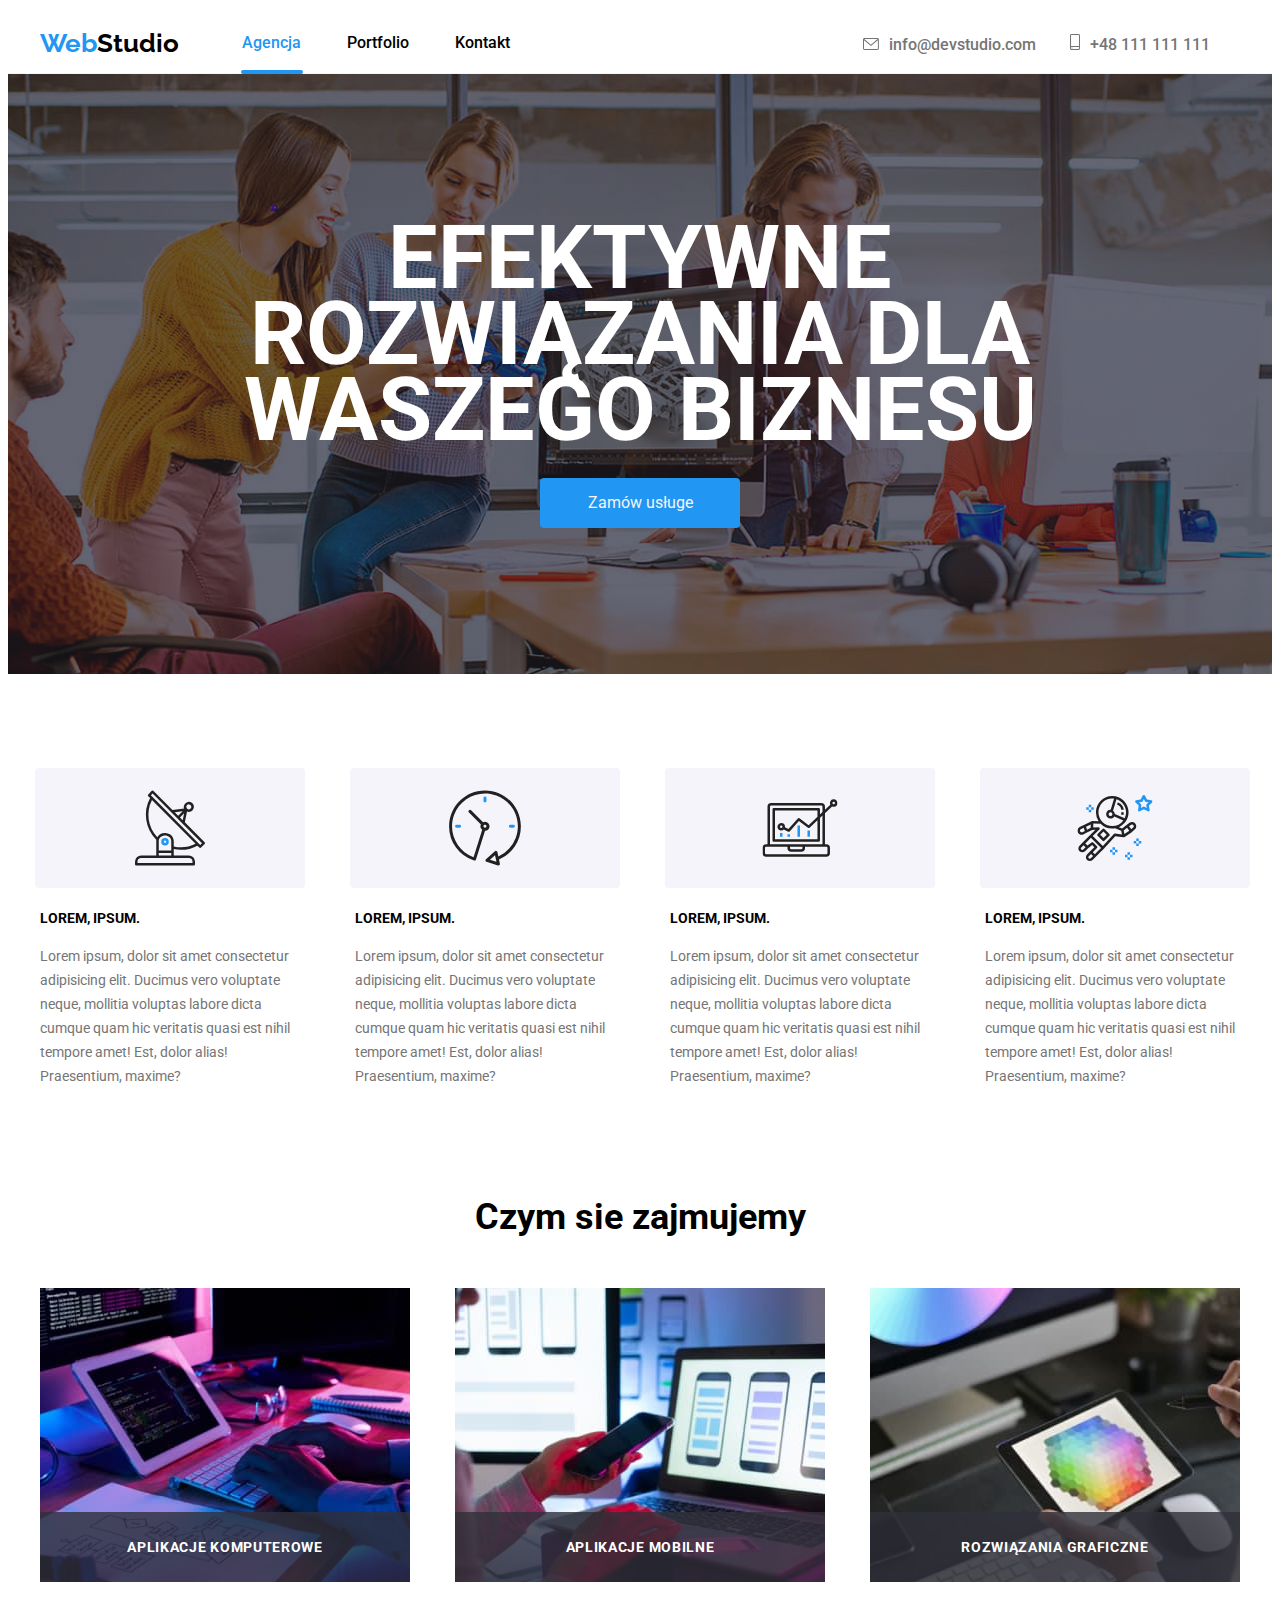
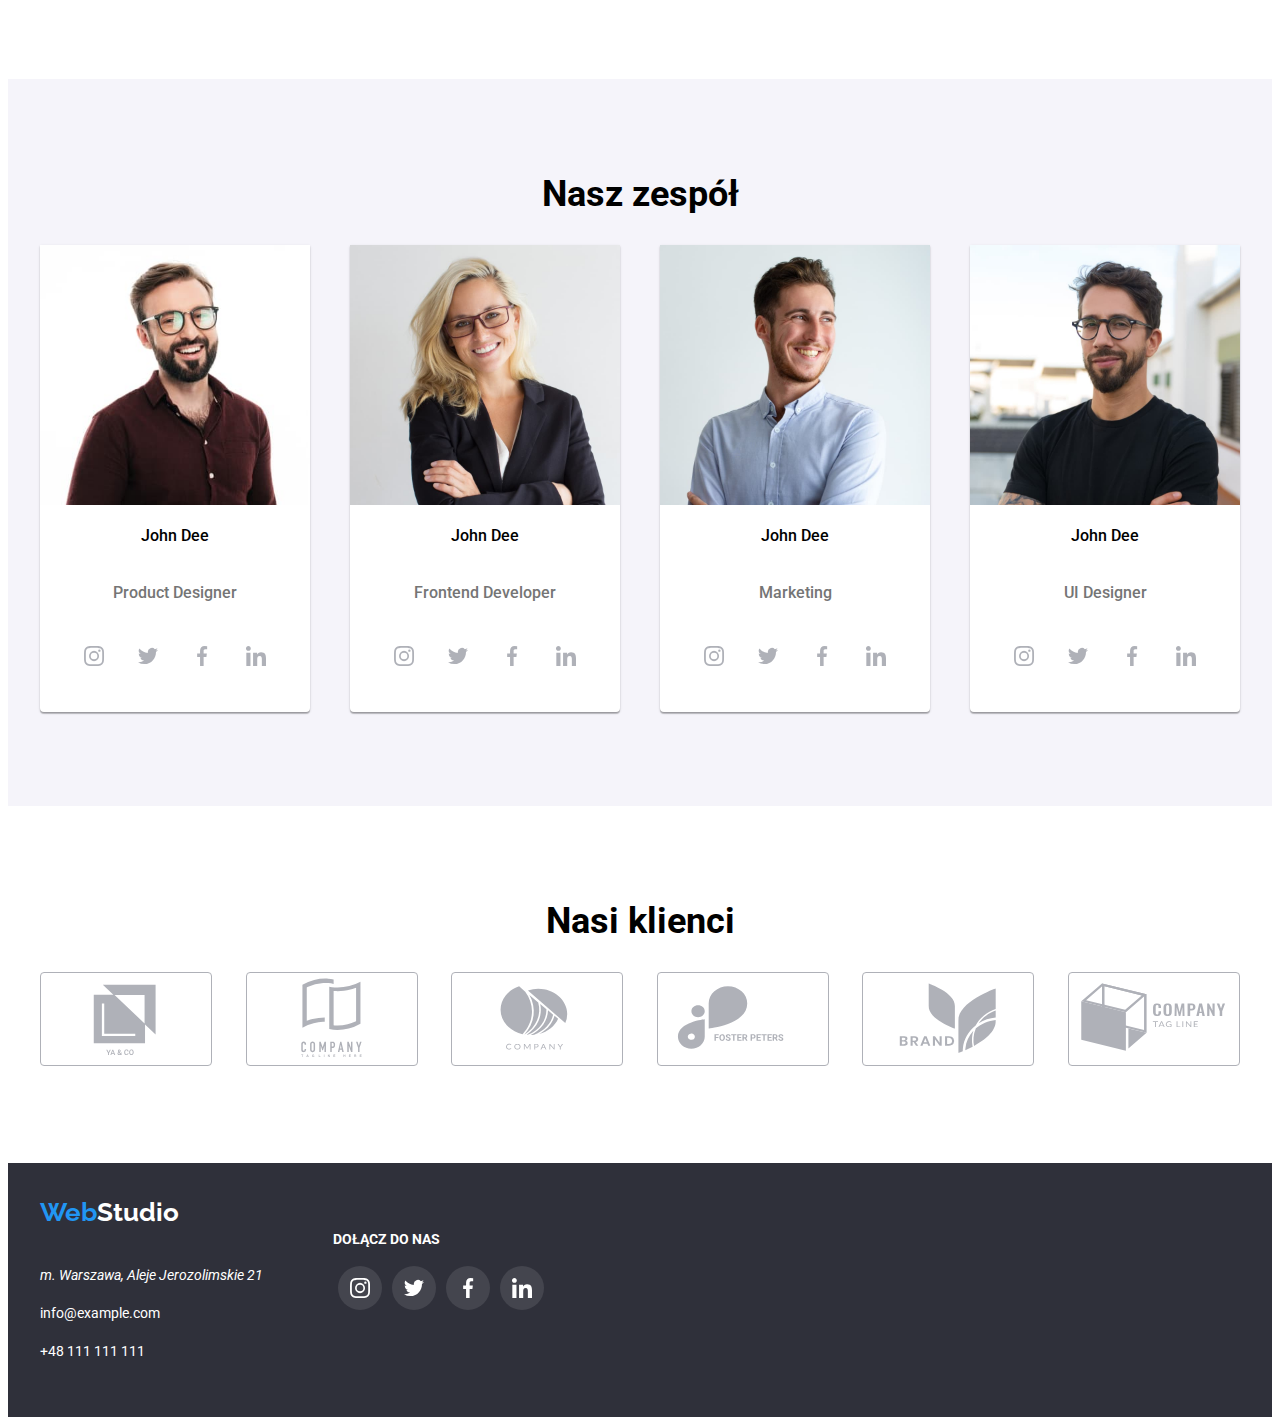
==== index.html @ cbc731ed "first time" ====
<!DOCTYPE html><!--Format Pliku dla wyszukiwarki-->
<html lang="pl">
    <head>
        <title>Studio</title><!--Tytuł Strony-->
        <meta charset="utf-8"/><!--System kodowania-->
        <meta name="description" content="Zadanie domowe"/><!--Opis strony-->
        <meta name="keywords" content="homework, goit, fullstack, developer"/><!--Słowa klucz-->
        <link rel="stylesheet" href="https://cdnjs.cloudflare.com/ajax/libs/modern-normalize/1.1.0/modern-normalize.min.css" integrity="sha512-wpPYUAdjBVSE4KJnH1VR1HeZfpl1ub8YT/NKx4PuQ5NmX2tKuGu6U/JRp5y+Y8XG2tV+wKQpNHVUX03MfMFn9Q==" crossorigin="anonymous" referrerpolicy="no-referrer" />
        <link rel="stylesheet" href="./css/style.css"/>
        <link rel="preconnect" href="https://fonts.googleapis.com">
        <link rel="preconnect" href="https://fonts.gstatic.com" crossorigin>
        <link href="https://fonts.googleapis.com/css2?family=Raleway:wght@700&family=Roboto:wght@400;500;700;900&display=swap" rel="stylesheet">
    </head>
    <body> 
        <header><!--Nagłówek-->
            <div class="container header">
                <a class="box" href="https://bgal23.github.io/goit-markup-hw-06/"><h4 class="logo"><span class="blue">Web</span>Studio</h4></a><!--Główny link-->
                <nav><!--Nawigacja do podstron-->
                    <ul class="box">
                        <li class="item special"><a class="link" href="https://bgal23.github.io/goit-markup-hw-06/">Agencja</a></li>
                        <li class="item"><a class="link" href="./portfolio.html">Portfolio</a></li>
                        <li class="item"><a class="link" href="./kontakt.html">Kontakt</a></li>
                    </ul>
                </nav>
                <div class="box-right">
                    <span><a class="link-2" href="mailto:info@devstudio.com"><svg width="16px" height="12px"><use href="./images/icons.svg#icon-envelope"></use>
                    </svg>info@devstudio.com</a></span><!--Mail-->
                    <span><a class="link-2" href="tel:+48111111111"><svg width="10px" height="16px"><use href="./images/icons.svg#icon-smartphone"></use></svg>+48 111 111 111</a></span><!--Telefon-->
                </div>
            </div>
        </header>
        <main><!--Główna-->
        <section class="section-first"><!--Dzieli strone na sekcje-->
            <div class="container">
                <h1 class="item">EFEKTYWNE ROZWIĄZANIA DLA WASZEGO BIZNESU</h1>
                <button class="order" type="button" data-modal-open>Zamów usługe</button><!--Przycisk-->
            </div>
        </section>
        <section class="section-second">
            <div class="container">
                <ul class="box">
                    <li><svg class="icon" viewBox="0 0 100 160 "><use href="./images/icons.svg#icon-antenna"></use></svg><h4 class="font">Lorem, ipsum.</h4><p class="item">Lorem ipsum, dolor sit amet consectetur adipisicing elit. Ducimus vero voluptate neque, mollitia voluptas labore dicta cumque quam hic veritatis quasi est nihil tempore amet! Est, dolor alias! Praesentium, maxime?</p></li>
                    <li><svg class="icon" viewBox="0 0 100 160 "><use href="./images/icons.svg#icon-clock"></use></svg><h4 class="font">Lorem, ipsum.</h4><p class="item">Lorem ipsum, dolor sit amet consectetur adipisicing elit. Ducimus vero voluptate neque, mollitia voluptas labore dicta cumque quam hic veritatis quasi est nihil tempore amet! Est, dolor alias! Praesentium, maxime?</p></li>
                    <li><svg class="icon" viewBox="0 0 100 160 "><use href="./images/icons.svg#icon-diagram"></use></svg><h4 class="font">Lorem, ipsum.</h4><p class="item">Lorem ipsum, dolor sit amet consectetur adipisicing elit. Ducimus vero voluptate neque, mollitia voluptas labore dicta cumque quam hic veritatis quasi est nihil tempore amet! Est, dolor alias! Praesentium, maxime?</p></li>
                    <li><svg class="icon" viewBox="0 0 100 160 "><use href="./images/icons.svg#icon-astronaut"></use></svg><h4 class="font">Lorem, ipsum.</h4><p class="item">Lorem ipsum, dolor sit amet consectetur adipisicing elit. Ducimus vero voluptate neque, mollitia voluptas labore dicta cumque quam hic veritatis quasi est nihil tempore amet! Est, dolor alias! Praesentium, maxime?</p></li>
                </ul>
            </div>
        </section>
        <section class="section-third">
            <div class="container">
                <h2 class="big-font">Czym sie zajmujemy</h2>
                <ul class="box">
                    <li class="item"><img src="./images/img1.1.jpg" width="370" height="294" alt="keboard"><div class="label">Aplikacje Komputerowe</div></li><!--Zdjęcia-->
                    <li class="item"><img src="./images/img1.2.jpg" width="370" height="294" alt="phone"><div class="label">Aplikacje Mobilne</div></li>
                    <li class="item"><img src="./images/img1.3.jpg" width="370" height="294" alt="tablet"><div class="label">Rozwiązania graficzne</div></li>
                </ul>
            </div>
        </section>
        <section class="section-fourth">
            <div class="box-top container">
                <h2 class="big-font">Nasz zespół</h2>
                <ul class="box-bottom container">
                    <li class="item"><img src="./images/img2.1.jpg" width="270" height="260" alt="man"><h4 class="font">John Dee</h4><p>Product Designer</p><div><svg class="icon" width="44px" height="44px"><use href="./images/icons.svg#icon-instagram"></use></svg><svg class="icon" width="44px" height="44px"><use href="./images/icons.svg#icon-twitter"></use></svg><svg class="icon" width="44px" height="44px"><use href="./images/icons.svg#icon-facebook"></use></svg><svg class="icon" width="44px" height="44px"><use href="./images/icons.svg#icon-linkedin"></use></svg></div></li>
                    <li class="item"><img src="./images/img2.2.jpg" width="270" height="260" alt="woman"><h4 class="font">John Dee</h4><p>Frontend Developer</p><div><svg class="icon" width="44px" height="44px"><use href="./images/icons.svg#icon-instagram"></use></svg><svg class="icon" width="44px" height="44px"><use href="./images/icons.svg#icon-twitter"></use></svg><svg class="icon" width="44px" height="44px"><use href="./images/icons.svg#icon-facebook"></use></svg><svg class="icon" width="44px" height="44px"><use href="./images/icons.svg#icon-linkedin"></use></svg></div></li>
                    <li class="item"><img src="./images/img2.3.jpg" width="270" height="260" alt="man"><h4 class="font">John Dee</h4><p>Marketing</p><div><svg class="icon" width="44px" height="44px"><use href="./images/icons.svg#icon-instagram"></use></svg><svg class="icon" width="44px" height="44px"><use href="./images/icons.svg#icon-twitter"></use></svg><svg class="icon" width="44px" height="44px"><use href="./images/icons.svg#icon-facebook"></use></svg><svg class="icon" width="44px" height="44px"><use href="./images/icons.svg#icon-linkedin"></use></svg></div></li>
                    <li class="item"><img src="./images/img2.4.jpg" width="270" height="260" alt="man"><h4 class="font">John Dee</h4><p>UI Designer</p><div><svg class="icon" width="44px" height="44px"><use href="./images/icons.svg#icon-instagram"></use></svg><svg class="icon" width="44px" height="44px"><use href="./images/icons.svg#icon-twitter"></use></svg><svg class="icon" width="44px" height="44px"><use href="./images/icons.svg#icon-facebook"></use></svg><svg class="icon" width="44px" height="44px"><use href="./images/icons.svg#icon-linkedin"></use></svg></div></li>
                </ul>
            </div>
        </section>
        <section>
            <div class="container section-4">
                <h2 class="big-font">Nasi klienci</h2>
                <ul class="box">
                    <li><svg class="icon" width="170" height="92"><use href="./images/icons.svg#icon-Logo-1"></use></svg></li>
                    <li><svg class="icon" width="170" height="92"><use href="./images/icons.svg#icon-Logo-2"></use></svg></li>
                    <li><svg class="icon" width="170" height="92"><use href="./images/icons.svg#icon-Logo-3"></use></svg></li>
                    <li><svg class="icon" width="170" height="92"><use href="./images/icons.svg#icon-Logo-4"></use></svg></li>
                    <li><svg class="icon" width="170" height="92"><use href="./images/icons.svg#icon-Logo-5"></use></svg></li>
                    <li><svg class="icon" width="170" height="92"><use href="./images/icons.svg#icon-Logo-6"></use></svg></li>
                </ul>
            </div>
        </section>
        </main>
        <footer><!--Stopka-->
            <div class="footer container">
                <div>
                    <h4 class="logo"><span class="blue">Web</span>Studio</h4>
                    <address><p>m. Warszawa, Aleje Jerozolimskie 21</p></address><!--Adres-->
                    <p>info@example.com</p>
                    <p>+48 111 111 111</p>
                </div>
                <div class="box">
                    <h5 class="font">DOŁĄCZ DO NAS</h5>
                    <ul class="item">
                        <li><svg class="icon" width="44px" height="44px"><use href="./images/icons.svg#icon-instagram"></use></svg></li>
                        <li><svg class="icon" width="44px" height="44px"><use href="./images/icons.svg#icon-twitter"></use></svg></li>
                        <li><svg class="icon" width="44px" height="44px"><use href="./images/icons.svg#icon-facebook"></use></svg></li>
                        <li><svg class="icon" width="44px" height="44px"><use href="./images/icons.svg#icon-linkedin"></use></svg></li>
                    </ul>
                </div>
            </div>
        </footer>
        <div class="backdrop is-hidden" data-modal>
            <div class="modal scale">
                <button class="btm" type="button" data-modal-close><b>✕</b></button>
            </div>
        </div>
        <script src="./js/modal.js"></script>
    </body>
</html>
---- css/style.css ----
:root {
    --black-color: #000000;
    --white-color: #ffffff;
    --dark-color: #2F303A;
    --blue-color: #2196F3;
    --grey-color: #757575;
    --light-color: #F5F4FA;
    --light2-color: #AFB1B8;
} 
body {
    color: var(--grey-color);
    font-family: 'Roboto', sans-serif;
    font-size: 14px;
    font-weight: 400;
    line-height: 16px;
}

header {
    background-color: var(--white-color);
    font-weight: 500;
    color: var(--black-color);
    font-size: 16px;
    height: 80px;
}
footer {
    background: var(--dark-color);
    color: var(--white-color);
    line-height: 1.5rem;
    display: flex;
    flex-direction: column;
}
.logo {
    font-family: 'Raleway';
    font-weight: 700;
    font-size: 26px;
    line-height: 1.9375rem;
}
.logo .blue {
    color:  var(--blue-color);
}
.section-first {
    background-image: linear-gradient(rgba(47, 48, 58, 0.4),rgba(47, 48, 58, 0.4)), url(../images/background.jpg);
    background-repeat: no-repeat;
    background-position: 50%;
    background-size: 1600px;
    color: var(--white-color);
    font-weight: 900;
    font-size: 44px;
    line-height: 4.75rem;
    display: flex;
    flex-direction: column;
    justify-content: center;
    height: 600px;
    margin: auto;
    text-align: center;
    border-top: 1px solid var(--light-color);
}    
.section-first .item {
    max-width: 900px;
    margin: 100px auto 0;
}
.section-second .font{
    color: var(--black-color);
    font-weight: 700;
    text-transform: uppercase;
    padding: 0 30px 0;
}
.section-second .item {
    line-height: 1.5rem;
    padding: 0 30px;
}
.section-second .icon {
    width: 270px;
    height: 120px;
    margin-left: 25px;
    background-color: var(--light-color);
    border-radius: 4px;
} 
.section-third .big-font {
    font-weight: 700;
    font-size: 36px;
    line-height: 2.625rem;
    color: var(--black-color);
    display: flex;
    justify-content: center;
    align-items: center;
    margin: 50px;
}
.section-fourth {
    background: var(--light-color);
    font-weight: 500;
    font-size: 16px;
    line-height: 1.1875rem;
}
.section-fourth .big-font {
    font-weight: 700;
    font-size: 36px;
    line-height: 2.625rem;
    color: var(--black-color);
    display: flex;
    justify-content: center;
    align-items: center;
    margin-top: 94px;
}
.section-fourth .font {
    font-weight: 500;
    color: var(--black-color);
}
.section-4 .big-font {
    font-weight: 700;
    font-size: 36px;
    line-height: 2.625rem;
    color: var(--black-color);
    display: flex;
    justify-content: center;
    align-items: center;
    margin-top: 94px;
}
.section-4 .box {
list-style-type: none;
display: flex;
justify-content: space-between;
padding: 0;
margin-bottom: 94px;
}
.section-4 .icon {
    border: 1px solid var(--light2-color);
    fill: var(--light2-color);
    border-radius: 4px;
    cursor: pointer;
}
.section-4 .icon:hover {
    border: 1px solid var(--blue-color);
    fill: var(--blue-color);
}
.section-fifth {
    font-size: 16px;
    line-height: 1.875rem;
}
.section-fifth .font{
    font-weight: 700;
    font-size: 18px;
    line-height: 2.25rem;
    color:  var(--black-color);
    margin: 20px 0 0 30px;

}
.section-fifth .font-2{
    margin-left: 30px;
    margin:0 0 20px 30px;
}
a {
    text-decoration: none;
    color: var(--black-color);
}
.special a {
    color: var(--blue-color);
}
.link:hover {
    color: var(--blue-color);
}
.link-2 {
    color: var(--grey-color);
    margin-right: 30px;
    fill: var(--grey-color);
}
.link-2 > svg {
    margin-right: 10px;
}
.link-2:hover {
    color: var(--blue-color);
    fill: var(--blue-color);
}
button {
    background: var(--light-color);
    color: var(--black-color);
    cursor: pointer;
    font-weight: 500px;
    font-size: 16px;
    border-radius: 4px;
    border: none;
    font-family: 'Roboto', sans-serif;
    line-height: 1.625rem;
}
button:hover {
    background: var(--blue-color);
    color: var(--light-color);
}
.order {
    background: var(--blue-color);
    color: var(--light-color);
    width: 200px;
    min-height: 50px;
    margin: 30px auto 100px;
}
.container {
    width: 1200px;
    margin: 0 auto;
}
.header {
    display: flex;
    align-items: center;
    margin-top: -15px;
}
.header .box {
    display: flex;
    list-style-type: none;
}
.header .box-right {
    margin-left: auto;
}
.item {
    padding: 0 23px 0;
}
.special a::after {
    content: "";
    position: absolute;
    width: 62px;
    margin-top: 35px;
    margin-left: -60px;
    height: 4px;
    background-color: var(--blue-color);
    border-radius: 2px;
}
.section-second .box {
    display: flex;
    justify-content: space-between;
    align-items: flex-start;
    margin: 94px -30px 94px;
    list-style-type: none;
    padding: 0;
}
.section-third .box { 
    display: flex;
    justify-content: space-between;
    list-style-type: none;
    padding: 0;
    margin-bottom: -70px;
}
.section-third .item {
    padding: 0;
}
.section-third .label {
    position: relative;
    display: flex;
    justify-content: center;
    align-items: center;
    text-transform: uppercase;
    font-weight: 700;
    line-height: 16px;
    letter-spacing: .05em;
    background-color: rgba(47, 48, 58, 0.8);
    width: 370px;
    height: 70px;
    top: -73px;
    color: var(--white-color);
}
.section-fourth .box-top {
    display: flex;
    flex-direction: column;
    margin-top: 94px;
    padding-bottom: 94px;
}
.section-fourth .box-bottom {
    display: flex;
    justify-content: space-between;
    padding: 0;
}
.box-bottom .icon {
    margin: 16px 5px 30px;
    background-color: transparent;
    fill: var(--light2-color);
    cursor: pointer;
}
.box-bottom .icon:hover {
    background-color: var(--blue-color);
    fill: var(--white-color);
    border-radius: 22px;
}
.section-fourth .item {
    padding: 0;
    display: flex;
    flex-direction: column;
    align-items: center;
    background-color: var(--white-color);
    box-shadow: 0px 1px 3px rgba(0, 0, 0, 0.12), 0px 1px 1px rgba(0, 0, 0, 0.14), 0px 2px 1px rgba(0, 0, 0, 0.2);
    border-radius: 0px 0px 4px 4px;
}
.footer {
    display: flex;
    justify-content: flex-start;
    padding-bottom: 40px;
}
.footer .font {
    font-weight: 700;
    font-size: 14px;
    line-height: 16px;
    margin-bottom: 5px;
}
.footer .box {
    display: flex;
    flex-direction: column;
    margin-left: 70px;
    justify-content: center;
}
.footer .item {
    list-style-type: none;
    display: flex;
    padding: 0;
}
.footer .icon {
    fill: var(--white-color);
    background-color: rgba(255, 255, 255, 0.1);
    border-radius: 22px;
    margin: 0 5px 0;
    cursor: pointer;
}
.footer .icon:hover {
    fill: var(--white-color);
    background-color: var(--blue-color);
    border-radius: 22px;
}
.box-portfolio {
    display: flex;
    flex-direction: column;
    border-top: 1px solid var(--light-color);
    padding: 100px 0 0 ;
}
.box-buttons {
    width: 545px;
    display: flex;
    justify-content: space-between;
    height: 38px;
}
.box-buttons button {
    padding: 0 22px 0;
}
.box-buttons button:hover {
    box-shadow: 0px 3px 1px rgba(0, 0, 0, 0.1), 0px 1px 2px rgba(0, 0, 0, 0.08), 0px 2px 2px rgba(0, 0, 0, 0.12);
}
.box-buttons button:focus {
    box-shadow: inset 1px 1px 5px rgba(0, 0, 0, 0.1), 1px 1px 5px rgba(0, 0, 0, 0.1), 0 0 0 rgba(0, 0, 0, 0.12);
}
.section-fifth .box {
    margin: 50px auto 94px;
    display: flex;
    justify-content: space-between;
    flex-wrap: wrap;
    list-style-type: none;
    padding: 0;
}
.section-fifth .item {
    padding: 0;
    border: 1px solid var(--light-color);
    display: flex;
    flex-direction: column;
    margin-bottom: 30px;
    align-items: flex-start;
    cursor: pointer;
}
.section-fifth .item:hover {
    box-shadow: 0px 1px 1px rgba(0, 0, 0, 0.12), 0px 4px 4px rgba(0, 0, 0, 0.06), 1px 4px 6px rgba(0, 0, 0, 0.16);
}
.item .note-box {
    position:absolute;
    width: 370px;
    height: 294px;
    overflow: hidden;
}
.item .note {
    position: absolute;
    width: 370px;
    height: 294px;
    background-color: var(--blue-color);
    border-radius: 3px;
    opacity: 0.9;
    transform: translateY(100%);
    transition: 0.25s cubic-bezier(0.4, 0, 0.2, 1);
    color: var(--white-color);
    font-size: 18px;
    font-weight: 400;
    padding: 23px 45px 45px 23px;
    font-family: 'Roboto', sans-serif;
}
.item:hover .note {
    transform: translateY(0);
}
.backdrop {
    position: fixed;
    height: 100%;
    width: 100%;
    top: 0%;
    right: 0%;
    animation: backdropOpen 1s forwards 1 ease-in-out;
}
.modal {
    position: fixed;
    height: 581px;
    width: 528px;
    top: 19%;
    right: 34%;
    background-color:var(--white-color);
    box-shadow: 0px 1px 3px rgba(0, 0, 0, 0.12), 0px 1px 1px rgba(0, 0, 0, 0.14), 0px 2px 1px rgba(0, 0, 0, 0.2);
    border-radius: 4px;
    animation: modalOpen 1s forwards 1 ease-in-out;
}
.btm {
    position: relative;
    right: -93%;
    top: 6px;
    width: 30px;
    height: 30px;
    border-radius: 15px;
}
.is-hidden {
    opacity: 0;
    visibility: hidden;
    pointer-events: none;
}
@keyframes backdropOpen {
    0% {
        background-color: transparent;
    }
    100% {
        background-color:rgba(0, 0, 0, 0.4);
    }
}
@keyframes modalOpen {
    0% {
        transform: scale(0);
        background-color: transparent;
    }
    100% {
        transform: scale(1);
    }
}
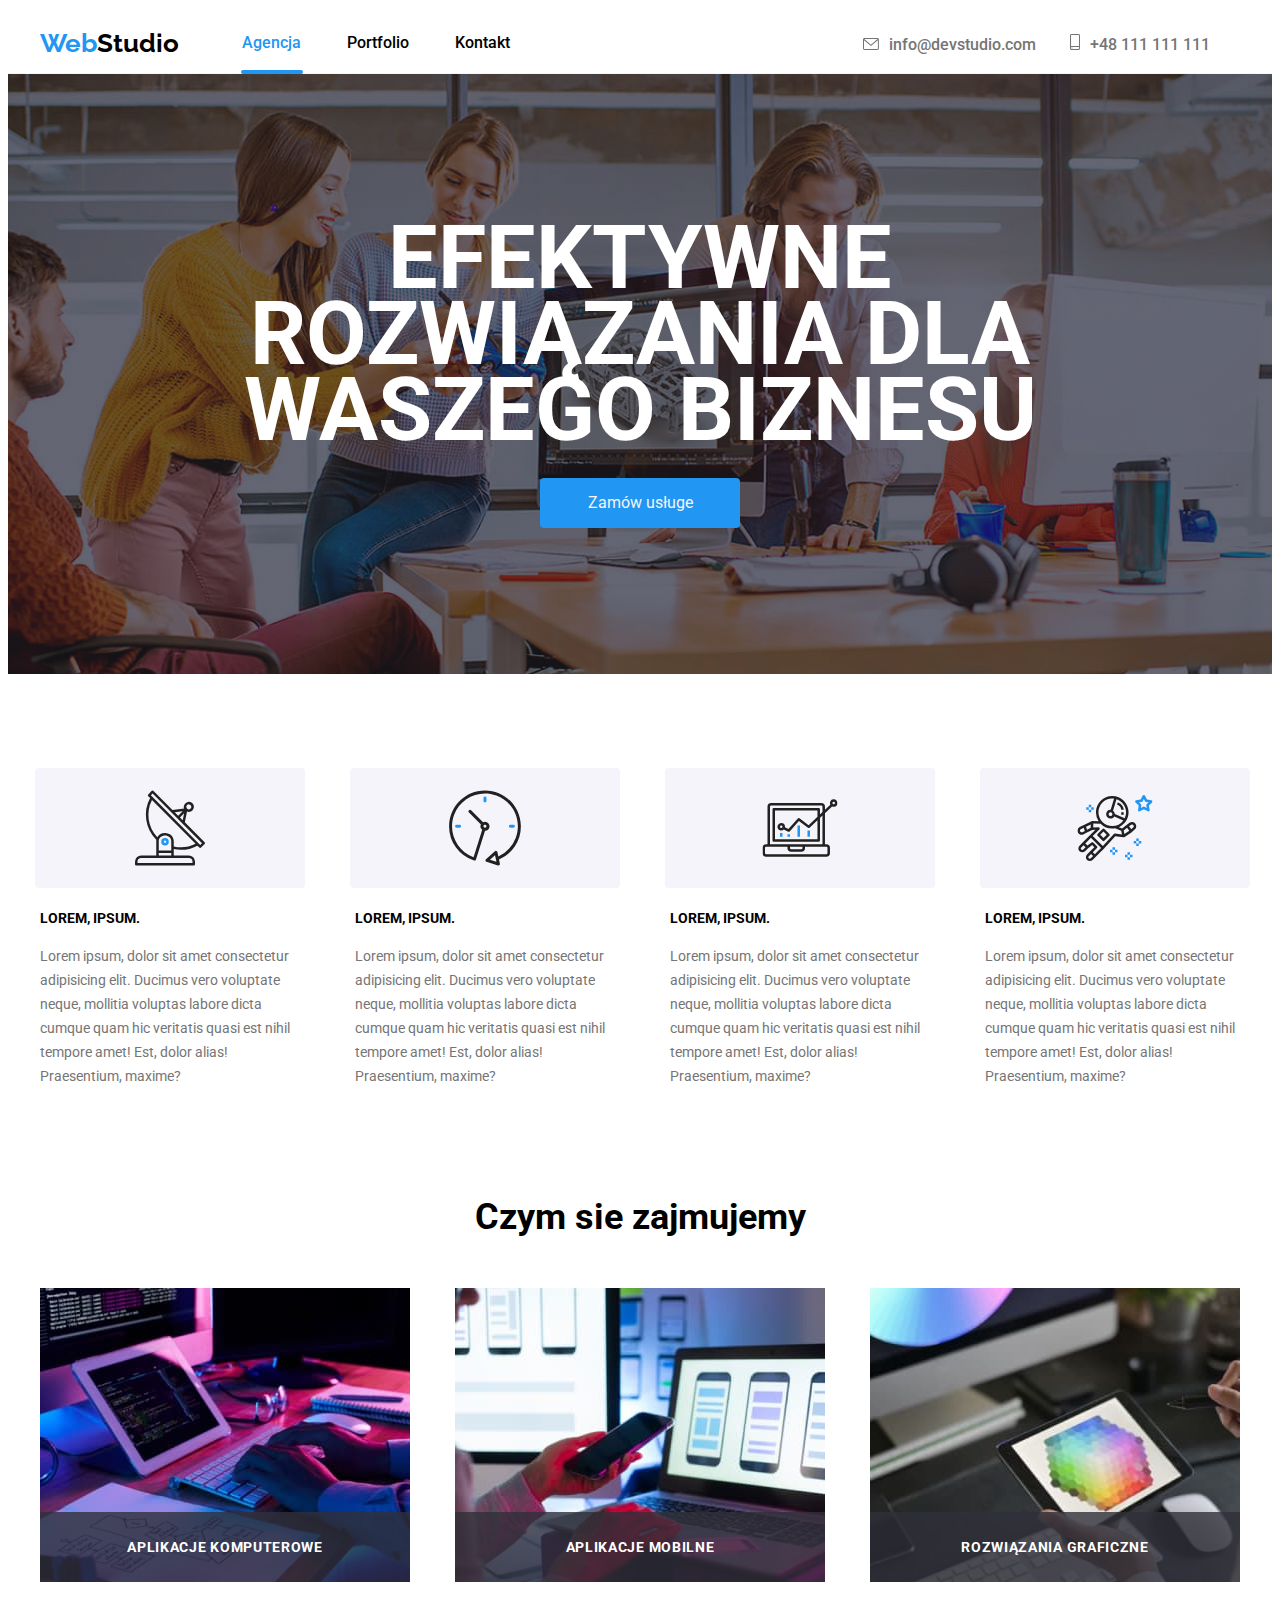
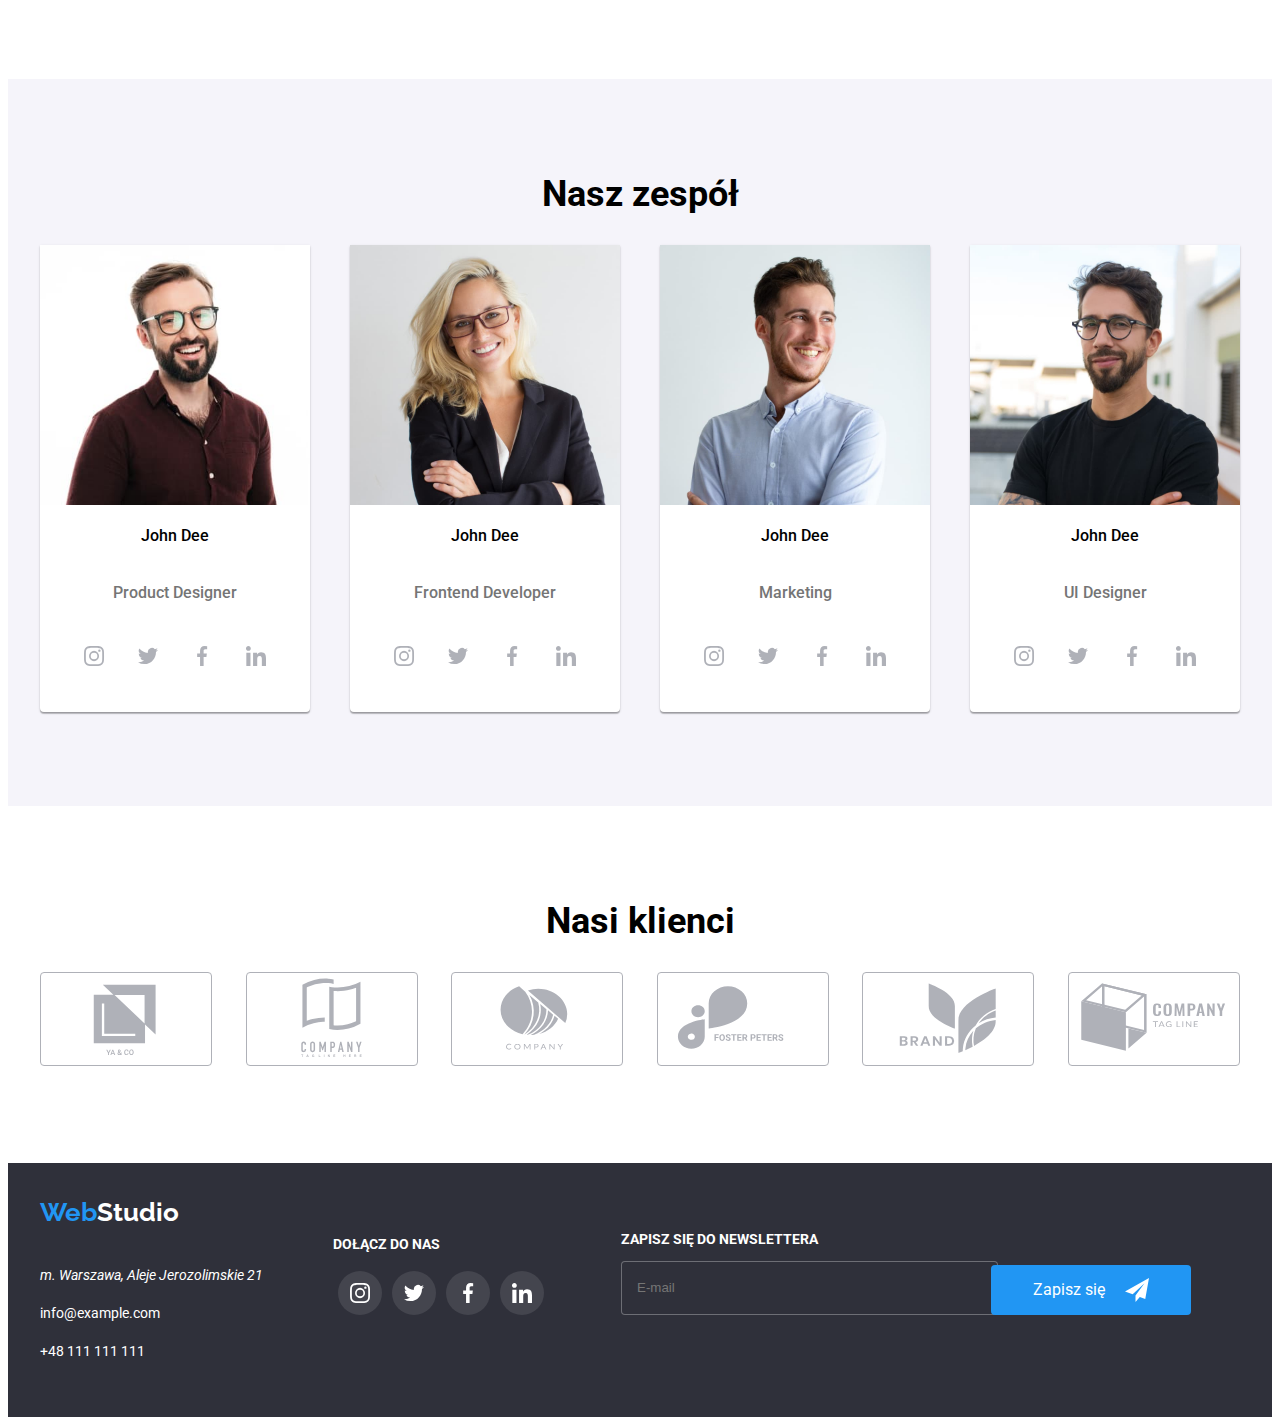
==== commit 915acb50: "1 time" ====
--- a/index.html
+++ b/index.html
@@ -98,10 +98,44 @@
                         <li><svg class="icon" width="44px" height="44px"><use href="./images/icons.svg#icon-linkedin"></use></svg></li>
                     </ul>
                 </div>
+                <form name="newsletter" class="newsletter">
+                    <label>
+                        <p>ZAPISZ SIĘ DO NEWSLETTERA</p>
+                        <input type="email" name="newsletter" placeholder="E-mail"/>
+                    </label>
+                    <button type="submit">Zapisz się<svg width="24px" height="24px"><use href="./images/icons.svg#icon-send"></use></svg></button>
+                </form>
             </div>
         </footer>
         <div class="backdrop is-hidden" data-modal>
             <div class="modal scale">
+                <form name="form" class="modalform">
+                    <h4>Zostaw swoje dane w formularzu poniżej</h4>
+                    <label>
+                        Imie
+                        <div><svg width="12px" height="12px"><use href="./images/icons.svg#icon-person"></use></svg>
+                        <input class="border" type="text" name="username"/></div>
+                    </label>
+                    <label>
+                        Telefon
+                        <div><svg width="13px" height="13px"><use href="./images/icons.svg#icon-phone"></use></svg>
+                        <input class="border" type="tel" name="phone"/></div>
+                    </label>
+                    <label>
+                        E-mail
+                        <div><svg width="15px" height="12px"><use href="./images/icons.svg#icon-email"></use></svg>
+                        <input class="border" type="email" name="email"/></div>
+                    </label>
+                    <label>
+                        Komentarz
+                        <textarea class="border" name="coment" placeholder="Wprowadź tekst"></textarea>
+                    </label>
+                        <label class="checkbox">
+                        <input type="checkbox"/>
+                        Oświadczam że akceptuje <a href="./regulamin.html">Regulamin</a> i <a href="./polityka-prywatnosci.html">Politykę Prywatności.</a>
+                        </label>
+                    <button type="submit">Wyślij</button>
+                </form>
                 <button class="btm" type="button" data-modal-close><b>✕</b></button>
             </div>
         </div>
--- a/css/style.css
+++ b/css/style.css
@@ -300,8 +300,7 @@
 .footer .box {
     display: flex;
     flex-direction: column;
-    margin-left: 70px;
-    justify-content: center;
+    margin: 50px 0 0 70px;
 }
 .footer .item {
     list-style-type: none;
@@ -407,7 +406,7 @@
 .btm {
     position: relative;
     right: -93%;
-    top: 6px;
+    bottom: 92%;
     width: 30px;
     height: 30px;
     border-radius: 15px;
@@ -433,4 +432,108 @@
     100% {
         transform: scale(1);
     }
-}+}
+.newsletter {
+    display: flex;
+    width: 100;
+    height: 86px;
+    margin: 66px 0 0 72px;
+    font-weight: 700;
+    line-height: 16px;
+    align-items: flex-end;
+}
+.newsletter label {
+    display: flex;
+    flex-direction: column;
+    width: 358px;
+}
+.newsletter button {
+    width: 200px;
+    height: 50px;
+    margin-left: 12px;
+    background-color: var(--blue-color);
+    color: var(--white-color);
+    border-radius: 4px;
+    display: flex;
+    justify-content: center;
+    align-items: center;
+}
+.newsletter input {
+    width: 100%;
+    height: 50px;
+    background-color: var(--dark-color);
+    border: 1px solid rgba(255, 255, 255, 0.3);
+    border-radius: 4px;
+    padding-left: 15px;
+}
+.newsletter input:focus {
+    background-color: var(--white-color);
+}
+.newsletter svg {
+    fill:var(--white-color);
+    margin-left: 20px;
+}
+.modalform {
+    display: flex;
+    justify-content: center;
+    align-items: center;
+    margin: auto;
+    flex-direction: column;
+    width: 448px;
+}
+.modalform h4 {
+    font-weight: 700;
+    font-size: 20px;
+    line-height: 23px;
+    color: var(--black-color);
+    margin-top: 40px;
+}
+.modalform label:nth-child(-n + 5) {
+    font-size: 12px;
+}
+.modalform input {
+    width: 448px;
+    height: 40px;
+    margin-bottom: 10px;
+    padding-left: 30px;
+}
+.modalform textarea {
+    width: 448px;
+    height: 120px;
+    resize: none;
+    margin-bottom: 20px;
+    padding: 12px 16px 12px 16px;
+}
+.checkbox input {
+    width: 16px;
+    height: 16px;
+    margin-bottom:30px;
+}
+.modalform a {
+    color: var(--blue-color);
+    text-decoration: underline;
+    cursor: pointer;
+}
+.modalform button {
+    width: 200px;
+    height: 50px;
+    background-color: var(--blue-color);
+    color:var(--white-color);
+}
+.modalform button:hover {
+    box-shadow: 0px 1px 3px rgba(0, 0, 0, 0.12), 0px 1px 1px rgba(0, 0, 0, 0.14), 0px 2px 1px rgba(0, 0, 0, 0.2);
+}
+.modalform svg {
+    position: absolute;
+    left: 50px;
+    margin-top: 15px;
+}
+label div:focus,
+label div:hover {
+    fill: var(--blue-color);
+}
+.border:focus,
+.border:hover {
+    border: 1px solid var(--blue-color);
+    border-radius: 4px;
+}
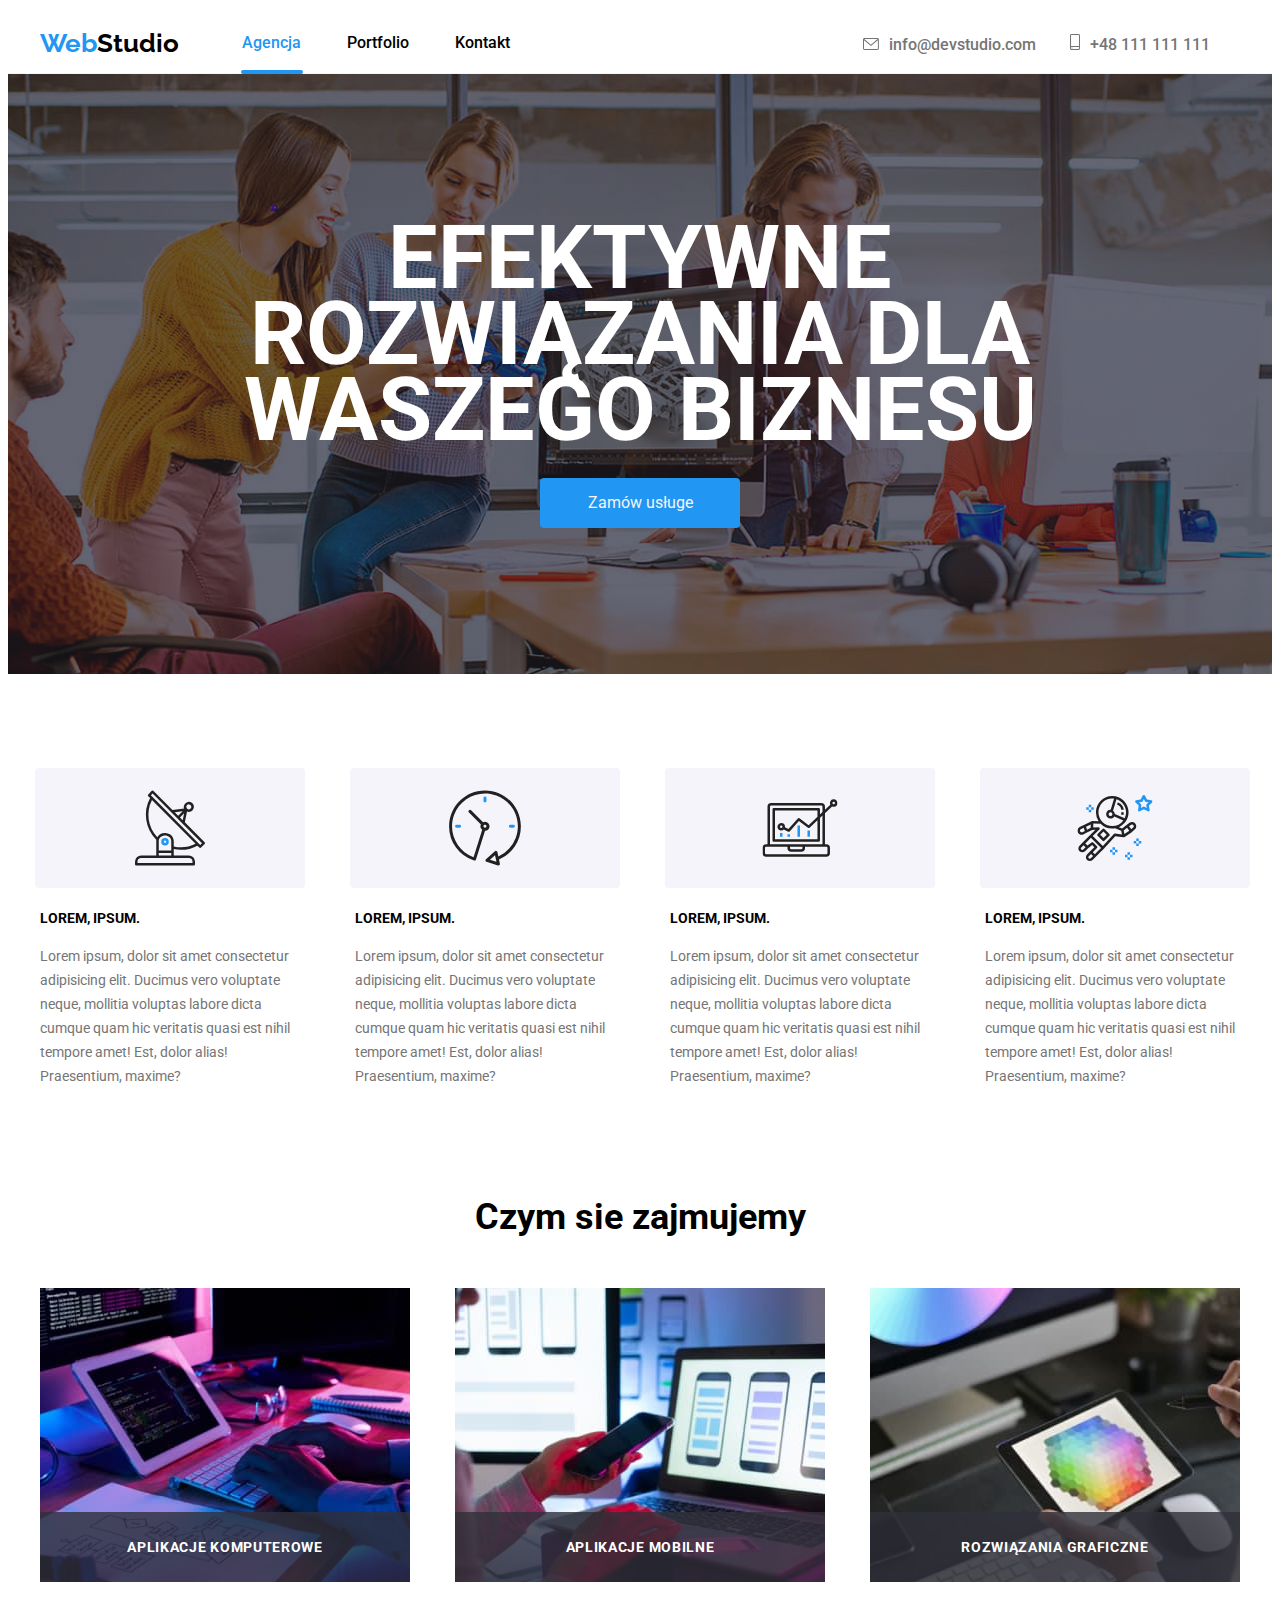
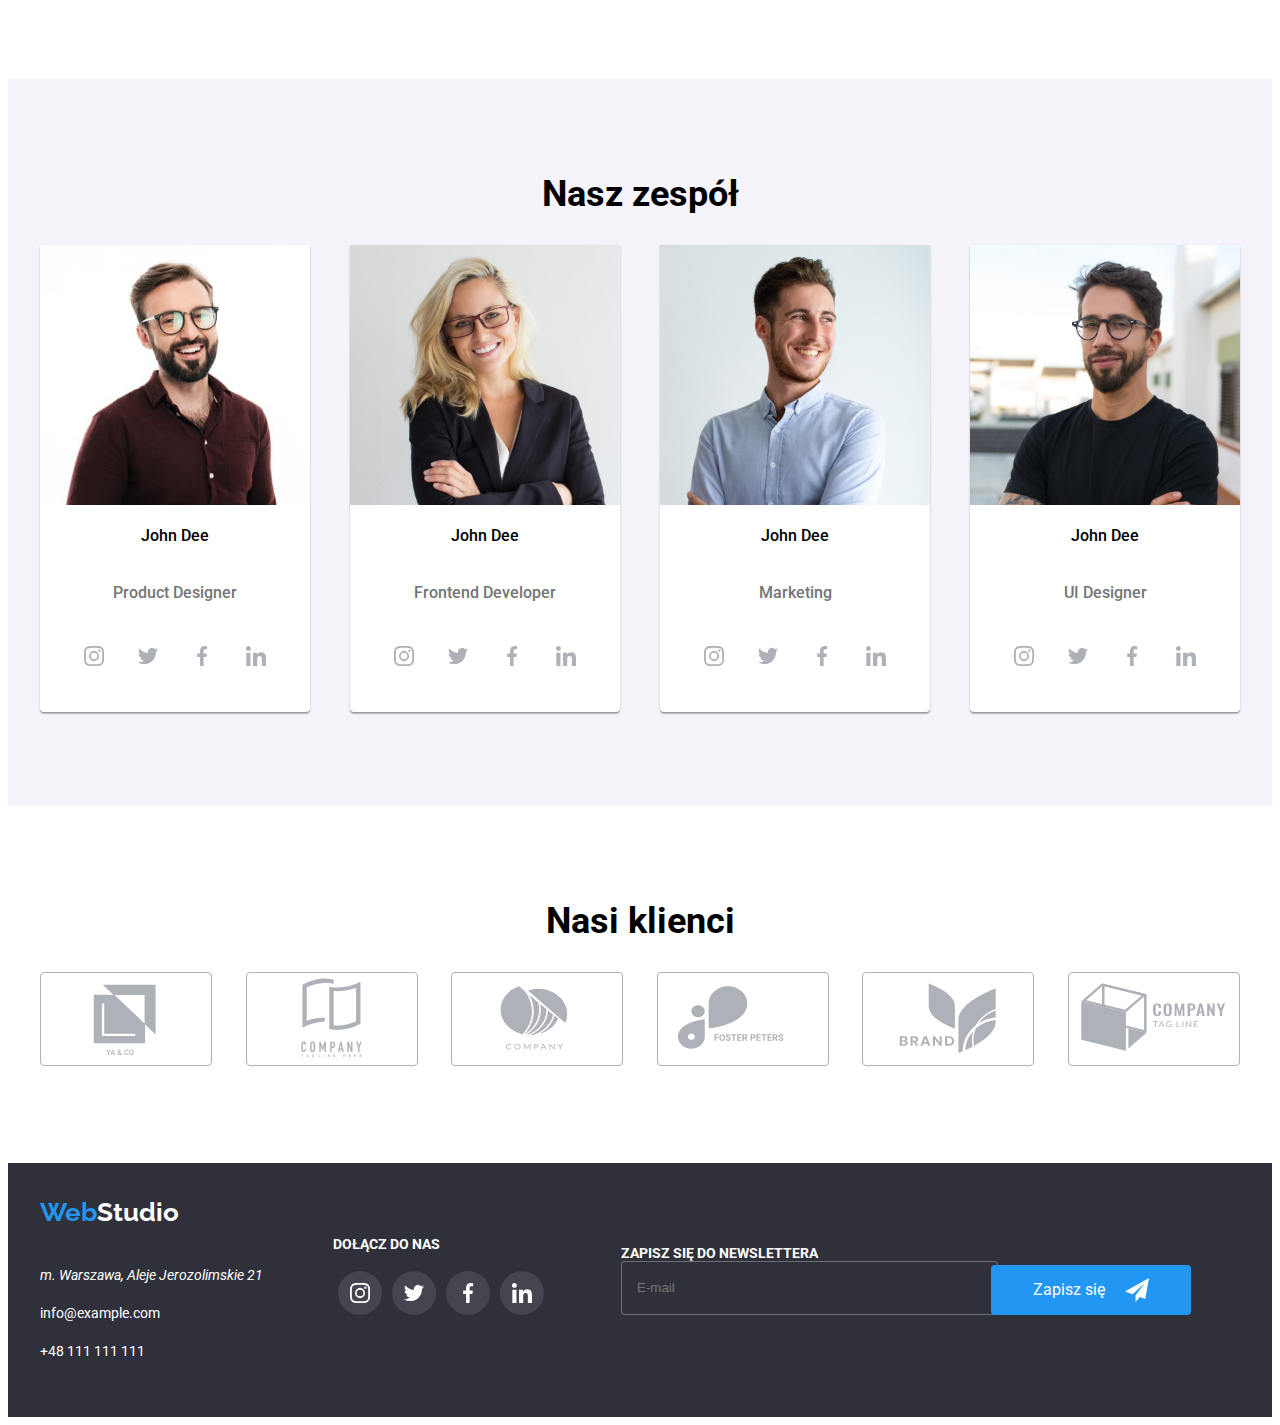
==== commit 2ca20110: "fixed" ====
--- a/index.html
+++ b/index.html
@@ -100,7 +100,7 @@
                 </div>
                 <form name="newsletter" class="newsletter">
                     <label>
-                        <p>ZAPISZ SIĘ DO NEWSLETTERA</p>
+                        ZAPISZ SIĘ DO NEWSLETTERA
                         <input type="email" name="newsletter" placeholder="E-mail"/>
                     </label>
                     <button type="submit">Zapisz się<svg width="24px" height="24px"><use href="./images/icons.svg#icon-send"></use></svg></button>
@@ -111,20 +111,20 @@
             <div class="modal scale">
                 <form name="form" class="modalform">
                     <h4>Zostaw swoje dane w formularzu poniżej</h4>
-                    <label>
+                    <label class="icon">
                         Imie
-                        <div><svg width="12px" height="12px"><use href="./images/icons.svg#icon-person"></use></svg>
-                        <input class="border" type="text" name="username"/></div>
+                        <svg width="12px" height="12px"><use href="./images/icons.svg#icon-person"></use></svg>
+                        <input class="border" type="text" name="username"/>
                     </label>
-                    <label>
+                    <label class="icon">
                         Telefon
-                        <div><svg width="13px" height="13px"><use href="./images/icons.svg#icon-phone"></use></svg>
-                        <input class="border" type="tel" name="phone"/></div>
+                        <svg width="13px" height="13px"><use href="./images/icons.svg#icon-phone"></use></svg>
+                        <input class="border" type="tel" name="phone"/>
                     </label>
-                    <label>
+                    <label class="icon">
                         E-mail
-                        <div><svg width="15px" height="12px"><use href="./images/icons.svg#icon-email"></use></svg>
-                        <input class="border" type="email" name="email"/></div>
+                        <svg width="15px" height="12px"><use href="./images/icons.svg#icon-email"></use></svg>
+                        <input class="border" type="email" name="email"/>
                     </label>
                     <label>
                         Komentarz
--- a/css/style.css
+++ b/css/style.css
@@ -526,10 +526,10 @@
 .modalform svg {
     position: absolute;
     left: 50px;
-    margin-top: 15px;
-}
-label div:focus,
-label div:hover {
+    margin-top: 30px;
+}
+.modalform .icon:focus,
+.modalform .icon:hover {
     fill: var(--blue-color);
 }
 .border:focus,
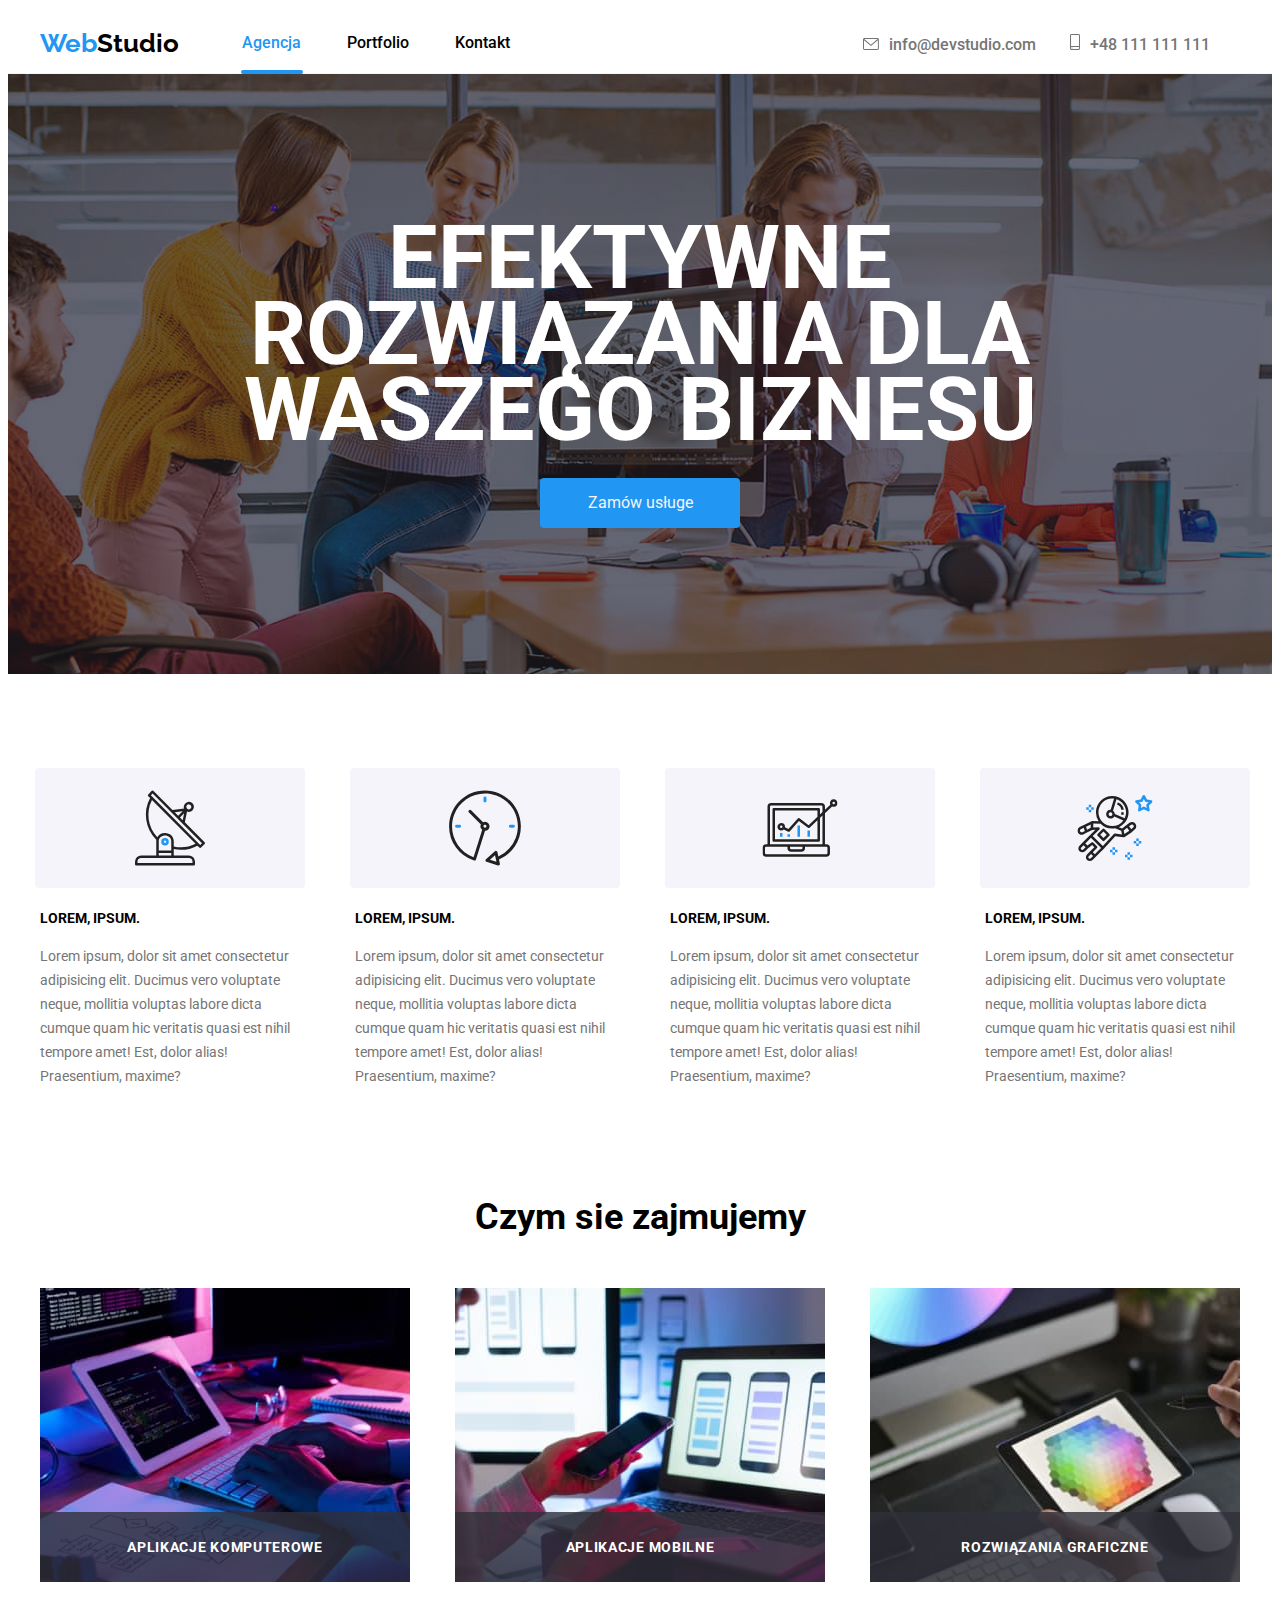
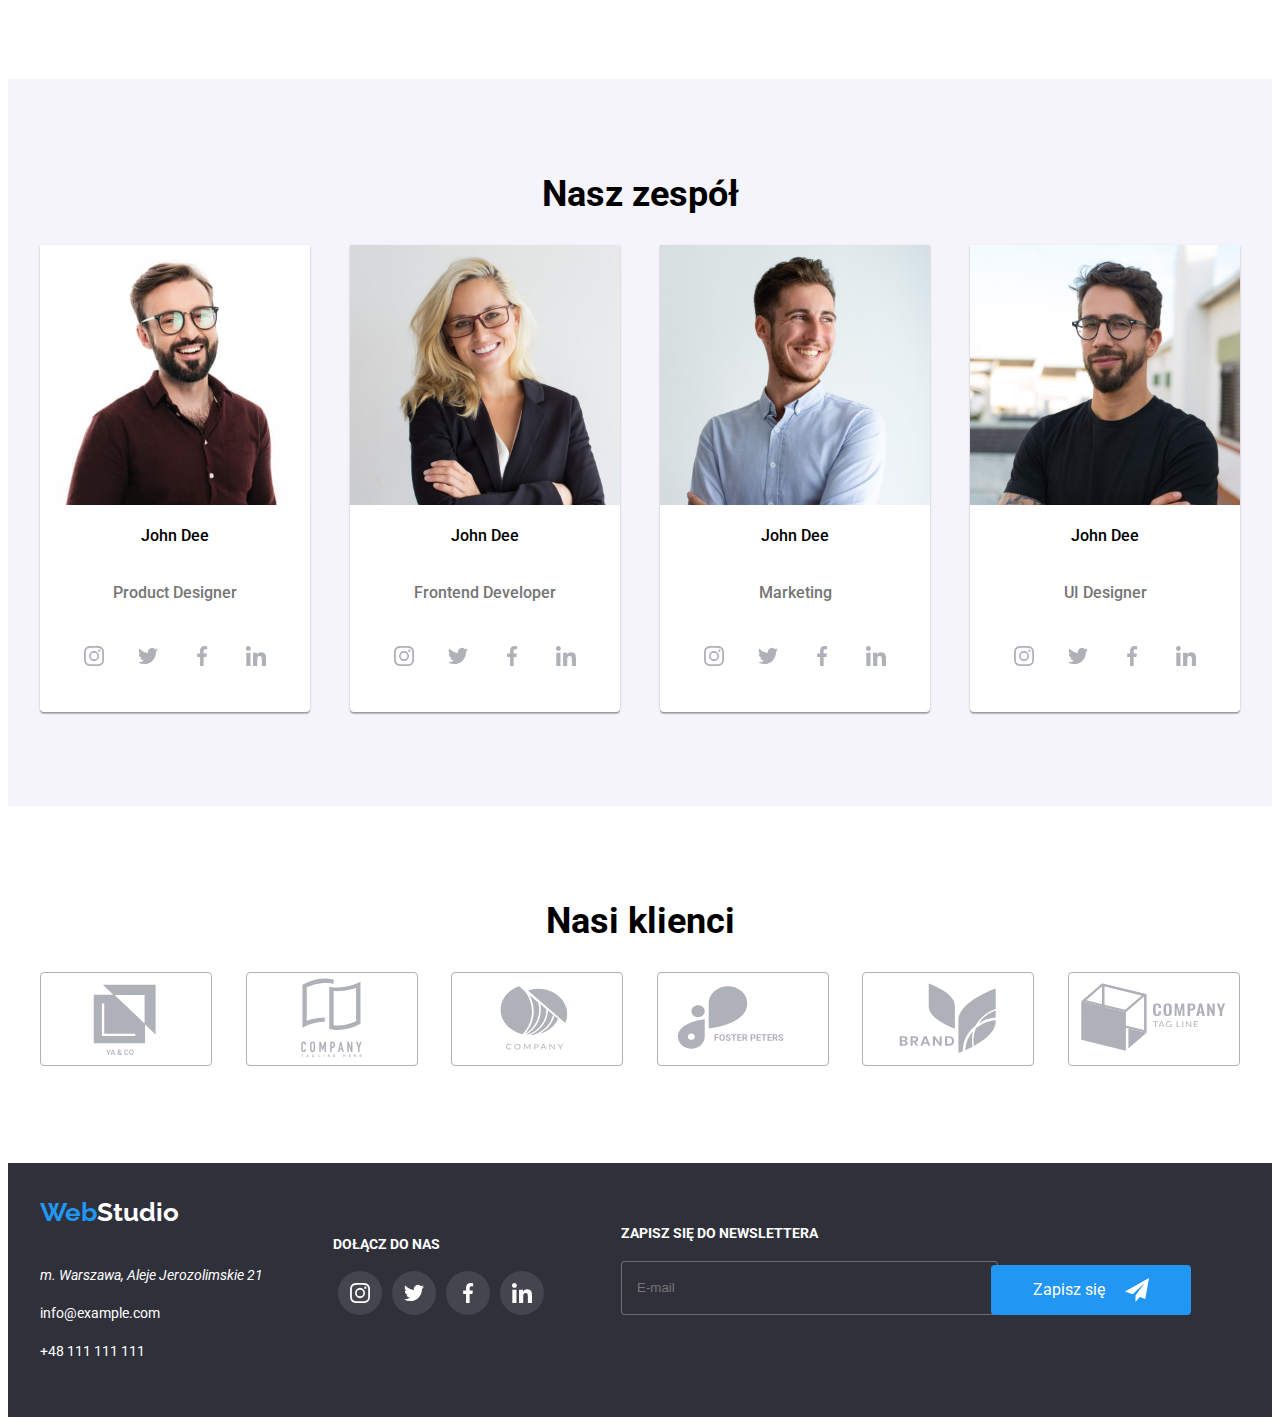
==== commit 3071e8a4: "icon fixed" ====
--- a/index.html
+++ b/index.html
@@ -131,7 +131,8 @@
                         <textarea class="border" name="coment" placeholder="Wprowadź tekst"></textarea>
                     </label>
                         <label class="checkbox">
-                        <input type="checkbox"/>
+                        <input type="checkbox" cheecked="cheecked"/>
+                        <span class="checkmark"></span>
                         Oświadczam że akceptuje <a href="./regulamin.html">Regulamin</a> i <a href="./polityka-prywatnosci.html">Politykę Prywatności.</a>
                         </label>
                     <button type="submit">Wyślij</button>
--- a/css/style.css
+++ b/css/style.css
@@ -465,6 +465,7 @@
     border: 1px solid rgba(255, 255, 255, 0.3);
     border-radius: 4px;
     padding-left: 15px;
+    margin-top: 20px;
 }
 .newsletter input:focus {
     background-color: var(--white-color);
@@ -505,9 +506,47 @@
     padding: 12px 16px 12px 16px;
 }
 .checkbox input {
+    position: absolute;
+    opacity: 0;
+    cursor: pointer;
+    height: 0;
+    width: 0;
+}
+.checkmark {
+    position: absolute;
+    top: 77%;
+    left: 10%;
+    height: 16px;
     width: 16px;
-    height: 16px;
-    margin-bottom:30px;
+    background-color: var(--white-color);
+    border: 2px solid #212121;
+    border-radius: 2px;
+}
+.checkbox input:hover ~ .checkmark {
+    background-color:var(--light-color);
+}
+.checkbox input:checked ~ .checkmark {
+    background-color: var(--blue-color);
+    border: none;
+}
+.checkmark:after {
+    content: "";
+    position: absolute;
+    display: none;
+}
+.checkbox input:checked ~ .checkmark:after {
+    display: block;
+}
+.checkmark:after {
+    left: 5px;
+    top: 2px;
+    width: 5px;
+    height: 10px;
+    border: solid var(--white-color);
+    border-width: 0 3px 3px 0;
+    -webkit-transform: rotate(45deg);
+    -ms-transform: rotate(45deg);
+    transform: rotate(45deg);
 }
 .modalform a {
     color: var(--blue-color);
@@ -519,6 +558,7 @@
     height: 50px;
     background-color: var(--blue-color);
     color:var(--white-color);
+    margin-top: 30px;
 }
 .modalform button:hover {
     box-shadow: 0px 1px 3px rgba(0, 0, 0, 0.12), 0px 1px 1px rgba(0, 0, 0, 0.14), 0px 2px 1px rgba(0, 0, 0, 0.2);
